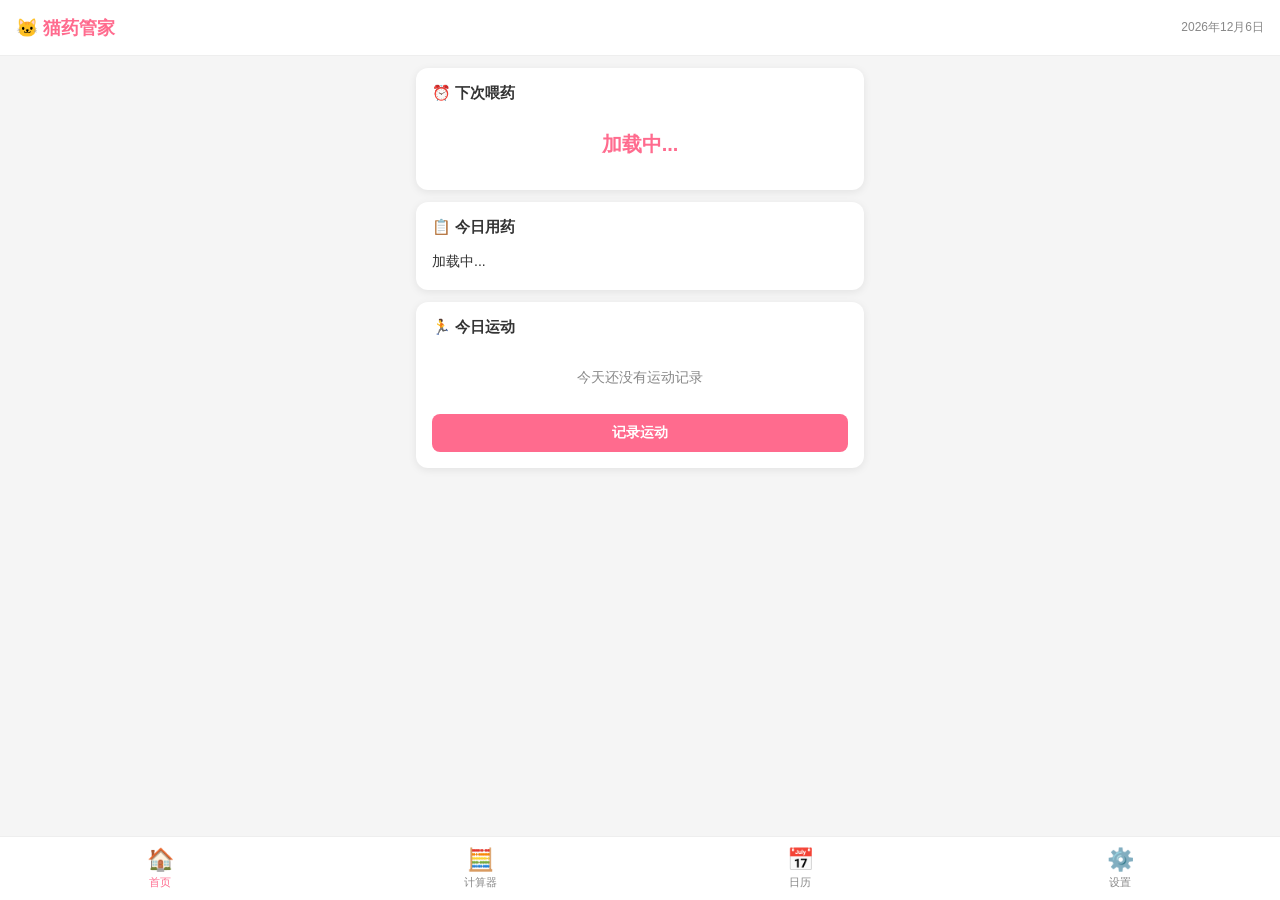
==== app/src/main/assets/index.html @ 270c955c "Initial commit: CatMed - pet medication tracking app" ====
<!DOCTYPE html>
<html lang="zh-CN">
<head>
<meta charset="UTF-8">
<meta name="viewport" content="width=device-width,initial-scale=1.0,maximum-scale=1.0,user-scalable=no">
<title>猫药管家</title>
<link rel="stylesheet" href="css/style.css">
</head>
<body>

<!-- ===== 顶部导航 ===== -->
<header id="appHeader">
    <div class="header-title">🐱 猫药管家</div>
    <div class="header-date" id="headerDate"></div>
</header>

<!-- ===== 页面容器 ===== -->
<main id="appContent">

    <!-- ========== 首页 ========== -->
    <section id="page-home" class="page active">
        <div class="card">
            <div class="card-title">⏰ 下次喂药</div>
            <div id="nextReminder" class="next-reminder">加载中...</div>
        </div>
        <div class="card">
            <div class="card-title">📋 今日用药</div>
            <div id="todayMeds" class="today-list">加载中...</div>
        </div>
        <div class="card">
            <div class="card-title">🏃 今日运动</div>
            <div id="todayExercise" class="today-list">
                <div class="empty-state">今天还没有运动记录</div>
            </div>
            <button class="btn btn-primary btn-full" onclick="recordExercise()">记录运动</button>
        </div>
    </section>

    <!-- ========== 计算器 ========== -->
    <section id="page-calc" class="page">
        <div class="card">
            <div class="card-title">🧮 分药计算器</div>
            <div class="calc-form">
                <label class="calc-label">猫咪体重 (kg)</label>
                <input type="number" id="calcWeight" class="calc-input" step="0.1" placeholder="例如: 5.0">
                <label class="calc-label">医嘱剂量 (mg/kg)</label>
                <input type="number" id="calcDosage" class="calc-input" step="0.5" placeholder="例如: 5">
                <label class="calc-label">药片规格 (mg/片)</label>
                <input type="number" id="calcStrength" class="calc-input" step="0.1" placeholder="例如: 30">
                <div id="quickStrength" class="quick-preset"></div>
                <button class="btn btn-primary btn-full" onclick="doCalc()">计算</button>
            </div>
            <div id="calcResult" class="calc-result" style="display:none"></div>
        </div>
    </section>

    <!-- ========== 日历 ========== -->
    <section id="page-calendar" class="page">
        <div class="card">
            <div class="calendar-nav">
                <button class="btn-icon" onclick="changeMonth(-1)">‹</button>
                <span id="calMonthYear" class="cal-month-label"></span>
                <button class="btn-icon" onclick="changeMonth(1)">›</button>
            </div>
            <div class="cal-weekdays">
                <span>日</span><span>一</span><span>二</span><span>三</span><span>四</span><span>五</span><span>六</span>
            </div>
            <div id="calGrid" class="cal-grid"></div>
        </div>
        <div class="card">
            <div class="card-title">📝 该日详情</div>
            <div id="dayDetail" class="day-detail">点击日历中的某天查看详情</div>
        </div>
    </section>

    <!-- ========== 设置 ========== -->
    <section id="page-settings" class="page">
        <!-- 药品管理 -->
        <div class="card">
            <div class="card-title">💊 药品/补剂管理</div>
            <div id="medList" class="settings-list"></div>
            <button class="btn btn-outline btn-full" onclick="showAddMed()">+ 添加药品/补剂</button>
        </div>
        <!-- 当前体重 -->
        <div class="card">
            <div class="card-title">⚖️ 当前体重</div>
            <div id="currentWeight" class="settings-info">未记录</div>
            <div class="inline-form">
                <input type="number" id="newWeight" class="calc-input" step="0.1" placeholder="体重(kg)">
                <button class="btn btn-primary" onclick="saveWeight()">记录</button>
            </div>
        </div>
        <!-- 权限 -->
        <div class="card">
            <div class="card-title">🔐 权限设置</div>
            <div id="permStatus" class="settings-info">检查中...</div>
            <button class="btn btn-outline btn-full" onclick="requestPerms()">去设置权限</button>
        </div>
    </section>

</main>

<!-- ===== 底部导航 ===== -->
<nav id="bottomNav">
    <button class="nav-item active" data-page="home">
        <span class="nav-icon">🏠</span>
        <span class="nav-label">首页</span>
    </button>
    <button class="nav-item" data-page="calc">
        <span class="nav-icon">🧮</span>
        <span class="nav-label">计算器</span>
    </button>
    <button class="nav-item" data-page="calendar">
        <span class="nav-icon">📅</span>
        <span class="nav-label">日历</span>
    </button>
    <button class="nav-item" data-page="settings">
        <span class="nav-icon">⚙️</span>
        <span class="nav-label">设置</span>
    </button>
</nav>

<!-- ===== 添加药品弹窗 ===== -->
<div id="medModal" class="modal-overlay" style="display:none">
    <div class="modal-content">
        <div class="modal-title">添加药品/补剂</div>
        <label class="calc-label">名称</label>
        <input type="text" id="medName" class="calc-input" placeholder="如: 左乙拉西坦">
        <label class="calc-label">类型</label>
        <select id="medType" class="calc-input">
            <option value="drug">💊 药品</option>
            <option value="supplement">🧪 补剂</option>
        </select>
        <div id="strengthGroup">
            <label class="calc-label">每片 mg 数</label>
            <input type="number" id="medStrength" class="calc-input" step="0.1" placeholder="如: 30">
        </div>
        <div class="modal-buttons">
            <button class="btn btn-outline" onclick="closeModal()">取消</button>
            <button class="btn btn-primary" onclick="saveMed()">保存</button>
        </div>
    </div>
</div>

<script src="js/app.js"></script>
</body>
</html>
---- app/src/main/assets/css/style.css ----
/* ===================================
   猫药管家 — 样式文件
   你可以自由修改颜色、间距、字体等
   =================================== */

:root {
    /* 主色调（粉色系，可改成你喜欢的） */
    --color-primary: #FF6B8E;
    --color-primary-dark: #D94A6E;
    --color-primary-light: #FFE0E8;

    /* 辅助色 */
    --color-secondary: #4ECDC4;
    --color-success: #4CAF50;
    --color-warning: #FF9800;
    --color-danger: #F44336;

    /* 中性色 */
    --color-bg: #F5F5F5;
    --color-surface: #FFFFFF;
    --color-text: #333333;
    --color-text-secondary: #888888;
    --color-border: #EEEEEE;

    /* 尺寸 */
    --nav-height: 64px;
    --header-height: 56px;
    --radius: 12px;
    --radius-sm: 8px;
    --shadow: 0 2px 8px rgba(0,0,0,0.08);
}

* { margin: 0; padding: 0; box-sizing: border-box; }
body {
    font-family: -apple-system, BlinkMacSystemFont, "Segoe UI", Roboto, sans-serif;
    background: var(--color-bg);
    color: var(--color-text);
    padding-top: var(--header-height);
    padding-bottom: var(--nav-height);
    min-height: 100vh;
    -webkit-tap-highlight-color: transparent;
}

/* ===== 顶部栏 ===== */
#appHeader {
    position: fixed;
    top: 0;
    left: 0;
    right: 0;
    height: var(--header-height);
    background: var(--color-surface);
    display: flex;
    align-items: center;
    justify-content: space-between;
    padding: 0 16px;
    z-index: 100;
    border-bottom: 1px solid var(--color-border);
}
.header-title { font-size: 18px; font-weight: 700; color: var(--color-primary); }
.header-date { font-size: 12px; color: var(--color-text-secondary); }

/* ===== 页面容器 ===== */
#appContent {
    max-width: 480px;
    margin: 0 auto;
    padding: 12px 16px;
}
.page { display: none; }
.page.active { display: block; }

/* ===== 卡片 ===== */
.card {
    background: var(--color-surface);
    border-radius: var(--radius);
    padding: 16px;
    margin-bottom: 12px;
    box-shadow: var(--shadow);
}
.card-title {
    font-size: 15px;
    font-weight: 600;
    color: var(--color-text);
    margin-bottom: 12px;
}
.card-title:empty { display: none; }

/* ===== 首页 ===== */
.next-reminder {
    font-size: 20px;
    font-weight: 700;
    color: var(--color-primary);
    text-align: center;
    padding: 16px 0;
}
.today-list { font-size: 14px; line-height: 1.8; }
.today-item {
    display: flex;
    align-items: center;
    justify-content: space-between;
    padding: 8px 0;
    border-bottom: 1px solid var(--color-border);
}
.today-item:last-child { border-bottom: none; }
.today-item .status-taken { color: var(--color-success); }
.today-item .status-missed { color: var(--color-danger); }
.today-item .time { color: var(--color-text-secondary); font-size: 12px; }

/* ===== 计算器 ===== */
.calc-form { display: flex; flex-direction: column; gap: 8px; }
.calc-label { font-size: 13px; color: var(--color-text-secondary); margin-top: 4px; }
.calc-input {
    width: 100%;
    padding: 12px;
    border: 1px solid var(--color-border);
    border-radius: var(--radius-sm);
    font-size: 16px;
    background: var(--color-bg);
    color: var(--color-text);
}
.calc-input:focus {
    outline: none;
    border-color: var(--color-primary);
}
.quick-preset {
    display: flex;
    gap: 8px;
    flex-wrap: wrap;
    margin: 4px 0;
}
.quick-preset button {
    padding: 4px 12px;
    border: 1px solid var(--color-border);
    border-radius: 20px;
    background: var(--color-surface);
    color: var(--color-text-secondary);
    font-size: 12px;
    cursor: pointer;
}
.calc-result {
    margin-top: 16px;
    padding: 16px;
    background: var(--color-primary-light);
    border-radius: var(--radius-sm);
    text-align: center;
}
.calc-result .result-main {
    font-size: 28px;
    font-weight: 700;
    color: var(--color-primary-dark);
}
.calc-result .result-sub {
    font-size: 14px;
    color: var(--color-text-secondary);
    margin-top: 8px;
    line-height: 1.6;
}

/* ===== 日历 ===== */
.calendar-nav {
    display: flex;
    align-items: center;
    justify-content: space-between;
    margin-bottom: 12px;
}
.cal-month-label { font-size: 16px; font-weight: 600; }
.btn-icon {
    width: 36px; height: 36px;
    border: none;
    background: var(--color-bg);
    border-radius: 50%;
    font-size: 20px;
    cursor: pointer;
    display: flex;
    align-items: center;
    justify-content: center;
    color: var(--color-text);
}
.cal-weekdays {
    display: grid;
    grid-template-columns: repeat(7, 1fr);
    text-align: center;
    font-size: 12px;
    color: var(--color-text-secondary);
    margin-bottom: 4px;
}
.cal-grid {
    display: grid;
    grid-template-columns: repeat(7, 1fr);
    gap: 2px;
}
.cal-day {
    aspect-ratio: 1;
    display: flex;
    flex-direction: column;
    align-items: center;
    justify-content: center;
    font-size: 14px;
    border-radius: var(--radius-sm);
    cursor: pointer;
    position: relative;
    min-height: 40px;
}
.cal-day.other-month { color: #CCC; }
.cal-day.today { font-weight: 700; background: var(--color-primary-light); }
.cal-day.selected { background: var(--color-primary); color: white; }
.cal-day .dots {
    display: flex;
    gap: 3px;
    margin-top: 2px;
}
.cal-day .dot {
    width: 5px; height: 5px;
    border-radius: 50%;
}
.cal-day .dot.med { background: var(--color-primary); }
.cal-day .dot.exercise { background: var(--color-secondary); }

/* ===== 日期详情 ===== */
.day-detail { font-size: 14px; line-height: 1.8; min-height: 40px; }
.day-detail-item {
    display: flex;
    align-items: center;
    gap: 8px;
    padding: 6px 0;
    border-bottom: 1px solid var(--color-border);
}
.day-detail-item:last-child { border-bottom: none; }

/* ===== 设置 ===== */
.settings-list { margin-bottom: 8px; }
.settings-item {
    display: flex;
    align-items: center;
    justify-content: space-between;
    padding: 10px 0;
    border-bottom: 1px solid var(--color-border);
}
.settings-item:last-child { border-bottom: none; }
.settings-item .med-name { font-weight: 600; }
.settings-item .med-info { font-size: 12px; color: var(--color-text-secondary); }
.settings-info {
    font-size: 14px;
    color: var(--color-text-secondary);
    margin-bottom: 8px;
}

.inline-form {
    display: flex;
    gap: 8px;
    align-items: center;
}
.inline-form .calc-input { flex: 1; }

/* ===== 空状态 ===== */
.empty-state {
    text-align: center;
    color: var(--color-text-secondary);
    padding: 16px 0;
    font-size: 14px;
}

/* ===== 按钮 ===== */
.btn {
    padding: 10px 20px;
    border: none;
    border-radius: var(--radius-sm);
    font-size: 14px;
    font-weight: 600;
    cursor: pointer;
    transition: opacity 0.2s;
}
.btn:active { opacity: 0.7; }
.btn-full { width: 100%; margin-top: 8px; }
.btn-primary { background: var(--color-primary); color: white; }
.btn-outline { background: var(--color-surface); color: var(--color-primary); border: 1px solid var(--color-primary); }

/* ===== 底部导航 ===== */
#bottomNav {
    position: fixed;
    bottom: 0;
    left: 0;
    right: 0;
    height: var(--nav-height);
    background: var(--color-surface);
    display: flex;
    border-top: 1px solid var(--color-border);
    z-index: 100;
}
.nav-item {
    flex: 1;
    display: flex;
    flex-direction: column;
    align-items: center;
    justify-content: center;
    gap: 2px;
    border: none;
    background: none;
    color: var(--color-text-secondary);
    cursor: pointer;
    padding: 4px;
}
.nav-item.active { color: var(--color-primary); }
.nav-icon { font-size: 22px; }
.nav-label { font-size: 11px; }

/* ===== 弹窗 ===== */
.modal-overlay {
    position: fixed;
    top: 0; left: 0; right: 0; bottom: 0;
    background: rgba(0,0,0,0.4);
    z-index: 200;
    display: flex;
    align-items: center;
    justify-content: center;
    padding: 24px;
}
.modal-content {
    background: var(--color-surface);
    border-radius: var(--radius);
    padding: 24px;
    width: 100%;
    max-width: 400px;
}
.modal-title { font-size: 18px; font-weight: 700; margin-bottom: 16px; }
.modal-buttons {
    display: flex;
    gap: 8px;
    margin-top: 16px;
}
.modal-buttons .btn { flex: 1; }
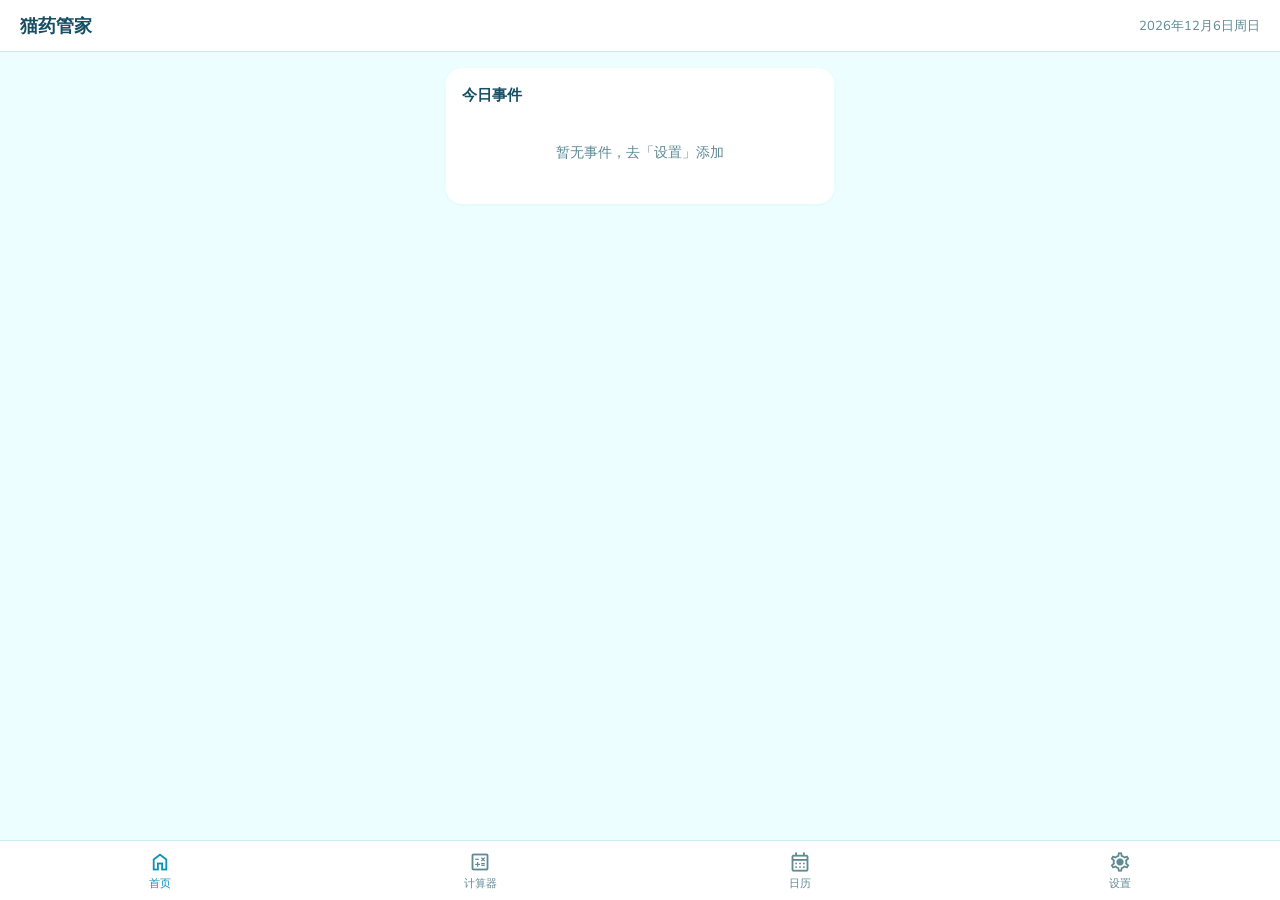
==== commit de315ded: "feat: 升级 v2 UI，通用事件模型，本地字体 - 替换 v2 全新 UI（青色系，Material Symbols 图标） - 通用事件类型系统（自定义名称/图标/颜色/每日目标/提醒） - " ====
--- a/app/src/main/assets/index.html
+++ b/app/src/main/assets/index.html
@@ -8,136 +8,140 @@
 </head>
 <body>
 
-<!-- ===== 顶部导航 ===== -->
-<header id="appHeader">
-    <div class="header-title">🐱 猫药管家</div>
-    <div class="header-date" id="headerDate"></div>
+<header class="header">
+    <h1>猫药管家</h1>
+    <span class="date" id="headerDate"></span>
 </header>
 
-<!-- ===== 页面容器 ===== -->
-<main id="appContent">
+<main class="main">
 
-    <!-- ========== 首页 ========== -->
+    <!-- ===== 首页 ===== -->
     <section id="page-home" class="page active">
         <div class="card">
-            <div class="card-title">⏰ 下次喂药</div>
-            <div id="nextReminder" class="next-reminder">加载中...</div>
-        </div>
-        <div class="card">
-            <div class="card-title">📋 今日用药</div>
-            <div id="todayMeds" class="today-list">加载中...</div>
-        </div>
-        <div class="card">
-            <div class="card-title">🏃 今日运动</div>
-            <div id="todayExercise" class="today-list">
-                <div class="empty-state">今天还没有运动记录</div>
+            <div class="card-header">
+                <span class="card-title">今日事件</span>
+                <span class="card-subtitle" id="todaySummary"></span>
             </div>
-            <button class="btn btn-primary btn-full" onclick="recordExercise()">记录运动</button>
+            <div id="eventList"><div class="empty-events">暂无事件，去「设置」添加</div></div>
         </div>
     </section>
 
-    <!-- ========== 计算器 ========== -->
+    <!-- ===== 计算器 ===== -->
     <section id="page-calc" class="page">
         <div class="card">
-            <div class="card-title">🧮 分药计算器</div>
-            <div class="calc-form">
-                <label class="calc-label">猫咪体重 (kg)</label>
-                <input type="number" id="calcWeight" class="calc-input" step="0.1" placeholder="例如: 5.0">
-                <label class="calc-label">医嘱剂量 (mg/kg)</label>
-                <input type="number" id="calcDosage" class="calc-input" step="0.5" placeholder="例如: 5">
-                <label class="calc-label">药片规格 (mg/片)</label>
-                <input type="number" id="calcStrength" class="calc-input" step="0.1" placeholder="例如: 30">
-                <div id="quickStrength" class="quick-preset"></div>
-                <button class="btn btn-primary btn-full" onclick="doCalc()">计算</button>
+            <div class="card-title" style="margin-bottom:14px">分药计算器</div>
+            <div class="calc-group">
+                <label class="calc-label">猫咪体重</label>
+                <input type="number" class="calc-input" id="calcWeight" step="0.1" placeholder="kg，例：5.0">
             </div>
-            <div id="calcResult" class="calc-result" style="display:none"></div>
+            <div class="calc-group">
+                <label class="calc-label">医嘱剂量</label>
+                <input type="number" class="calc-input" id="calcDosage" step="0.5" placeholder="mg/kg，例：5">
+            </div>
+            <div class="calc-group">
+                <label class="calc-label">药片规格</label>
+                <input type="number" class="calc-input" id="calcStrength" step="0.1" placeholder="mg/片，例：30">
+                <div class="calc-quick" id="quickPills"></div>
+            </div>
+            <button class="btn btn-primary btn-full" onclick="doCalc()">计算</button>
+            <div class="calc-result" id="calcResult">
+                <div class="big-num" id="calcMainResult"></div>
+                <div class="detail" id="calcDetail"></div>
+            </div>
         </div>
     </section>
 
-    <!-- ========== 日历 ========== -->
-    <section id="page-calendar" class="page">
+    <!-- ===== 日历 ===== -->
+    <section id="page-cal" class="page">
         <div class="card">
-            <div class="calendar-nav">
-                <button class="btn-icon" onclick="changeMonth(-1)">‹</button>
-                <span id="calMonthYear" class="cal-month-label"></span>
-                <button class="btn-icon" onclick="changeMonth(1)">›</button>
+            <div class="cal-nav">
+                <button onclick="changeMonth(-1)">‹</button>
+                <span class="cal-month-label" id="calLabel"></span>
+                <button onclick="changeMonth(1)">›</button>
             </div>
-            <div class="cal-weekdays">
-                <span>日</span><span>一</span><span>二</span><span>三</span><span>四</span><span>五</span><span>六</span>
-            </div>
-            <div id="calGrid" class="cal-grid"></div>
+            <div class="cal-weekdays"><span>日</span><span>一</span><span>二</span><span>三</span><span>四</span><span>五</span><span>六</span></div>
+            <div class="cal-grid" id="calGrid"></div>
+            <div class="cal-legend" id="calLegend"></div>
         </div>
         <div class="card">
-            <div class="card-title">📝 该日详情</div>
-            <div id="dayDetail" class="day-detail">点击日历中的某天查看详情</div>
+            <div class="card-title" style="margin-bottom:8px">日详情</div>
+            <div class="day-summary" id="daySummary"></div>
+        </div>
+        <div class="card">
+            <div class="card-title" style="margin-bottom:8px">本月统计</div>
+            <div id="monthStats" style="font-size:14px;line-height:2"></div>
         </div>
     </section>
 
-    <!-- ========== 设置 ========== -->
+    <!-- ===== 设置 ===== -->
     <section id="page-settings" class="page">
-        <!-- 药品管理 -->
         <div class="card">
-            <div class="card-title">💊 药品/补剂管理</div>
-            <div id="medList" class="settings-list"></div>
-            <button class="btn btn-outline btn-full" onclick="showAddMed()">+ 添加药品/补剂</button>
-        </div>
-        <!-- 当前体重 -->
-        <div class="card">
-            <div class="card-title">⚖️ 当前体重</div>
-            <div id="currentWeight" class="settings-info">未记录</div>
-            <div class="inline-form">
-                <input type="number" id="newWeight" class="calc-input" step="0.1" placeholder="体重(kg)">
-                <button class="btn btn-primary" onclick="saveWeight()">记录</button>
+            <div class="card-header">
+                <span class="card-title">事件类型</span>
+                <button class="btn btn-sm btn-outline" onclick="showAddType()">+ 添加</button>
             </div>
-        </div>
-        <!-- 权限 -->
-        <div class="card">
-            <div class="card-title">🔐 权限设置</div>
-            <div id="permStatus" class="settings-info">检查中...</div>
-            <button class="btn btn-outline btn-full" onclick="requestPerms()">去设置权限</button>
+            <div id="typeList"><div class="empty-events">暂无事件类型</div></div>
         </div>
     </section>
 
 </main>
 
-<!-- ===== 底部导航 ===== -->
-<nav id="bottomNav">
-    <button class="nav-item active" data-page="home">
-        <span class="nav-icon">🏠</span>
-        <span class="nav-label">首页</span>
-    </button>
-    <button class="nav-item" data-page="calc">
-        <span class="nav-icon">🧮</span>
-        <span class="nav-label">计算器</span>
-    </button>
-    <button class="nav-item" data-page="calendar">
-        <span class="nav-icon">📅</span>
-        <span class="nav-label">日历</span>
-    </button>
-    <button class="nav-item" data-page="settings">
-        <span class="nav-icon">⚙️</span>
-        <span class="nav-label">设置</span>
-    </button>
+<nav class="nav">
+    <button class="nav-item active" data-tab="home"><span class="nav-icon m-icon">home</span>首页</button>
+    <button class="nav-item" data-tab="calc"><span class="nav-icon m-icon">calculate</span>计算器</button>
+    <button class="nav-item" data-tab="cal"><span class="nav-icon m-icon">calendar_month</span>日历</button>
+    <button class="nav-item" data-tab="settings"><span class="nav-icon m-icon">settings</span>设置</button>
 </nav>
 
-<!-- ===== 添加药品弹窗 ===== -->
-<div id="medModal" class="modal-overlay" style="display:none">
-    <div class="modal-content">
-        <div class="modal-title">添加药品/补剂</div>
-        <label class="calc-label">名称</label>
-        <input type="text" id="medName" class="calc-input" placeholder="如: 左乙拉西坦">
-        <label class="calc-label">类型</label>
-        <select id="medType" class="calc-input">
-            <option value="drug">💊 药品</option>
-            <option value="supplement">🧪 补剂</option>
-        </select>
-        <div id="strengthGroup">
-            <label class="calc-label">每片 mg 数</label>
-            <input type="number" id="medStrength" class="calc-input" step="0.1" placeholder="如: 30">
+<!-- ===== 添加/编辑事件类型弹窗 ===== -->
+<div class="modal-overlay" id="typeModal" style="display:none">
+    <div class="modal">
+        <h3 id="typeModalTitle">添加事件类型</h3>
+        <input type="hidden" id="editTypeId">
+        <div class="field">
+            <label>名称</label>
+            <input type="text" id="typeName" placeholder="如：喂药、运动、喝水">
         </div>
-        <div class="modal-buttons">
-            <button class="btn btn-outline" onclick="closeModal()">取消</button>
-            <button class="btn btn-primary" onclick="saveMed()">保存</button>
+        <div class="field">
+            <label>图标</label>
+            <select id="typeIcon">
+                <option value="pill">pill 药品</option>
+                <option value="exercise">exercise 运动</option>
+                <option value="water_drop">water_drop 喝水</option>
+                <option value="science">science 补剂</option>
+                <option value="restaurant">restaurant 饮食</option>
+                <option value="menu_book">menu_book 阅读</option>
+                <option value="pets">pets 宠物</option>
+                <option value="favorite">favorite 重要</option>
+            </select>
+        </div>
+        <div class="field">
+            <label>颜色</label>
+            <select id="typeColor">
+                <option value="#5B8DEF">蓝</option>
+                <option value="#4CAF50">绿</option>
+                <option value="#F5A623">橙</option>
+                <option value="#EF6B6B">红</option>
+                <option value="#9B59B6">紫</option>
+                <option value="#1ABC9C">青</option>
+            </select>
+        </div>
+        <div class="field">
+            <label>每日目标次数</label>
+            <input type="number" id="typeDaily" value="2" min="1" max="10">
+        </div>
+        <div class="field switch-wrap">
+            <button class="event-type-toggle on" id="typeRemindToggle" onclick="toggleRemind()"></button>
+            <label>开启定时提醒</label>
+        </div>
+        <div class="field" id="remindTimesField">
+            <label>提醒时间</label>
+            <div class="time-pills" id="remindPills"></div>
+            <button class="add-time-btn" onclick="addRemindTime()">+ 添加时间</button>
+        </div>
+        <div class="btn-row">
+            <button class="btn btn-outline" onclick="closeTypeModal()">取消</button>
+            <button class="btn btn-primary" onclick="saveType()">保存</button>
         </div>
     </div>
 </div>
--- a/app/src/main/assets/css/style.css
+++ b/app/src/main/assets/css/style.css
@@ -1,330 +1,329 @@
-/* ===================================
-   猫药管家 — 样式文件
-   你可以自由修改颜色、间距、字体等
-   =================================== */
+/* =============================
+   猫药管家 v2 — 样式文件
+   ============================= */
+
+/* ---- 本地字体 ---- */
+@font-face { font-family:'Nunito Sans'; font-weight:300; src:url('../fonts/NunitoSans-300.ttf'); }
+@font-face { font-family:'Nunito Sans'; font-weight:400; src:url('../fonts/NunitoSans-400.ttf'); }
+@font-face { font-family:'Nunito Sans'; font-weight:500; src:url('../fonts/NunitoSans-500.ttf'); }
+@font-face { font-family:'Nunito Sans'; font-weight:600; src:url('../fonts/NunitoSans-600.ttf'); }
+@font-face { font-family:'Nunito Sans'; font-weight:700; src:url('../fonts/NunitoSans-700.ttf'); }
+@font-face { font-family:'Varela Round'; font-weight:400; src:url('../fonts/VarelaRound-400.ttf'); }
+@font-face { font-family:'Material Symbols Outlined'; src:url('../fonts/MaterialSymbolsOutlined.ttf'); }
+
+.m-icon {
+    font-family:'Material Symbols Outlined'; font-weight:400; font-style:normal;
+    font-size:20px; line-height:1; display:inline-block; vertical-align:middle;
+}
+.m-icon.lg { font-size:28px; }
+.m-icon.xl { font-size:36px; }
 
 :root {
-    /* 主色调（粉色系，可改成你喜欢的） */
-    --color-primary: #FF6B8E;
-    --color-primary-dark: #D94A6E;
-    --color-primary-light: #FFE0E8;
-
-    /* 辅助色 */
-    --color-secondary: #4ECDC4;
-    --color-success: #4CAF50;
-    --color-warning: #FF9800;
-    --color-danger: #F44336;
-
-    /* 中性色 */
-    --color-bg: #F5F5F5;
-    --color-surface: #FFFFFF;
-    --color-text: #333333;
-    --color-text-secondary: #888888;
-    --color-border: #EEEEEE;
-
-    /* 尺寸 */
-    --nav-height: 64px;
-    --header-height: 56px;
-    --radius: 12px;
-    --radius-sm: 8px;
-    --shadow: 0 2px 8px rgba(0,0,0,0.08);
-}
-
-* { margin: 0; padding: 0; box-sizing: border-box; }
+    --c-primary: #0891B2;
+    --c-primary-light: #E0F7FA;
+    --c-secondary: #22D3EE;
+    --c-cta: #059669;
+    --c-danger: #E57373;
+    --c-success: #43A047;
+    --c-warning: #FFA726;
+    --c-bg: #ECFEFF;
+    --c-surface: #FFFFFF;
+    --c-text: #164E63;
+    --c-text-secondary: #5E8A94;
+    --c-border: #CCEBF2;
+    --c-divider: #E0F2F4;
+    --font-heading: 'Varela Round','PingFang SC',sans-serif;
+    --font-body: 'Nunito Sans','PingFang SC',sans-serif;
+    --radius: 16px;
+    --radius-sm: 10px;
+    --shadow: 0 1px 3px rgba(8,145,178,0.06);
+    --header-h: 52px;
+    --nav-h: 60px;
+}
+
+* { margin:0; padding:0; box-sizing:border-box; }
+
 body {
-    font-family: -apple-system, BlinkMacSystemFont, "Segoe UI", Roboto, sans-serif;
-    background: var(--color-bg);
-    color: var(--color-text);
-    padding-top: var(--header-height);
-    padding-bottom: var(--nav-height);
+    font-family: var(--font-body);
+    background: var(--c-bg);
+    color: var(--c-text);
+    padding: var(--header-h) 0 var(--nav-h) 0;
     min-height: 100vh;
     -webkit-tap-highlight-color: transparent;
 }
 
-/* ===== 顶部栏 ===== */
-#appHeader {
-    position: fixed;
-    top: 0;
-    left: 0;
-    right: 0;
-    height: var(--header-height);
-    background: var(--color-surface);
-    display: flex;
-    align-items: center;
+/* ---- 顶部栏 ---- */
+.header {
+    position: fixed; top:0; left:0; right:0; z-index:100;
+    height: var(--header-h);
+    background: var(--c-surface);
+    border-bottom: 1px solid var(--c-border);
+    display: flex; align-items: center; padding: 0 20px;
     justify-content: space-between;
-    padding: 0 16px;
-    z-index: 100;
-    border-bottom: 1px solid var(--color-border);
-}
-.header-title { font-size: 18px; font-weight: 700; color: var(--color-primary); }
-.header-date { font-size: 12px; color: var(--color-text-secondary); }
-
-/* ===== 页面容器 ===== */
-#appContent {
-    max-width: 480px;
-    margin: 0 auto;
-    padding: 12px 16px;
-}
-.page { display: none; }
-.page.active { display: block; }
-
-/* ===== 卡片 ===== */
+}
+.header h1 { font-size: 18px; font-weight: 600; }
+.header .date { font-size: 13px; color: var(--c-text-secondary); }
+
+/* ---- 内容区 ---- */
+.main { max-width:420px; margin:0 auto; padding:16px 16px 24px; }
+.page { display:none; }
+.page.active { display:block; }
+
+/* ---- 卡片 ---- */
 .card {
-    background: var(--color-surface);
+    background: var(--c-surface);
     border-radius: var(--radius);
-    padding: 16px;
+    padding: 18px 16px;
     margin-bottom: 12px;
     box-shadow: var(--shadow);
 }
-.card-title {
-    font-size: 15px;
-    font-weight: 600;
-    color: var(--color-text);
-    margin-bottom: 12px;
-}
-.card-title:empty { display: none; }
-
-/* ===== 首页 ===== */
-.next-reminder {
-    font-size: 20px;
-    font-weight: 700;
-    color: var(--color-primary);
-    text-align: center;
-    padding: 16px 0;
-}
-.today-list { font-size: 14px; line-height: 1.8; }
-.today-item {
-    display: flex;
-    align-items: center;
-    justify-content: space-between;
-    padding: 8px 0;
-    border-bottom: 1px solid var(--color-border);
-}
-.today-item:last-child { border-bottom: none; }
-.today-item .status-taken { color: var(--color-success); }
-.today-item .status-missed { color: var(--color-danger); }
-.today-item .time { color: var(--color-text-secondary); font-size: 12px; }
-
-/* ===== 计算器 ===== */
-.calc-form { display: flex; flex-direction: column; gap: 8px; }
-.calc-label { font-size: 13px; color: var(--color-text-secondary); margin-top: 4px; }
+.card-header {
+    display: flex; align-items: center; justify-content: space-between;
+    margin-bottom: 14px;
+}
+.card-title { font-size:15px; font-weight:600; font-family:var(--font-heading); }
+.card-subtitle { font-size:12px; color:var(--c-text-secondary); }
+
+/* ---- 今日事件 ---- */
+.event-row {
+    display: flex; align-items: center;
+    padding: 14px 0;
+    border-bottom: 1px solid var(--c-divider);
+    gap: 12px;
+}
+.event-row:last-child { border-bottom:none; }
+.event-icon {
+    width:40px; height:40px; border-radius:12px;
+    display:flex; align-items:center; justify-content:center;
+    font-size:20px; flex-shrink:0;
+}
+.event-info { flex:1; min-width:0; }
+.event-name { font-size:15px; font-weight:600; }
+.event-progress-text { font-size:12px; color:var(--c-text-secondary); margin-top:2px; }
+.event-actions { display:flex; gap:6px; flex-shrink:0; }
+.event-record-btn {
+    width:36px; height:36px; border-radius:50%;
+    border:2px solid var(--c-border);
+    background:var(--c-surface);
+    font-size:18px; cursor:pointer;
+    display:flex; align-items:center; justify-content:center;
+    transition:all 0.15s;
+}
+.event-record-btn.done { background:var(--c-success); border-color:var(--c-success); color:white; }
+.event-record-btn.pending { border-color:#DDD; }
+.event-record-btn:active { transform:scale(0.92); }
+.event-bar-wrap {
+    height:4px; background:var(--c-divider); border-radius:2px;
+    margin-top:4px; overflow:hidden;
+}
+.event-bar-fill {
+    height:100%; border-radius:2px;
+    transition:width 0.3s ease;
+}
+.empty-events {
+    text-align:center; padding:24px 0;
+    color:var(--c-text-secondary); font-size:14px;
+}
+
+/* ---- 计算器 ---- */
+.calc-group { margin-bottom:14px; }
+.calc-label {
+    font-size:13px; font-weight:500; color:var(--c-text-secondary);
+    margin-bottom:6px; display:block;
+}
 .calc-input {
-    width: 100%;
-    padding: 12px;
-    border: 1px solid var(--color-border);
-    border-radius: var(--radius-sm);
-    font-size: 16px;
-    background: var(--color-bg);
-    color: var(--color-text);
-}
-.calc-input:focus {
-    outline: none;
-    border-color: var(--color-primary);
-}
-.quick-preset {
-    display: flex;
-    gap: 8px;
-    flex-wrap: wrap;
-    margin: 4px 0;
-}
-.quick-preset button {
-    padding: 4px 12px;
-    border: 1px solid var(--color-border);
-    border-radius: 20px;
-    background: var(--color-surface);
-    color: var(--color-text-secondary);
-    font-size: 12px;
-    cursor: pointer;
+    width:100%; padding:12px 14px;
+    border:1px solid var(--c-border); border-radius:var(--radius-sm);
+    font-size:16px; background:var(--c-bg);
+    outline:none; transition:border-color 0.2s;
+}
+.calc-input:focus { border-color:var(--c-primary); }
+.calc-quick {
+    display:flex; gap:6px; flex-wrap:wrap; margin-top:8px;
+}
+.calc-quick button {
+    padding:6px 14px; border-radius:20px;
+    border:1px solid var(--c-border);
+    background:var(--c-surface);
+    font-size:12px; color:var(--c-text-secondary);
+    cursor:pointer;
 }
 .calc-result {
-    margin-top: 16px;
-    padding: 16px;
-    background: var(--color-primary-light);
-    border-radius: var(--radius-sm);
-    text-align: center;
-}
-.calc-result .result-main {
-    font-size: 28px;
-    font-weight: 700;
-    color: var(--color-primary-dark);
-}
-.calc-result .result-sub {
-    font-size: 14px;
-    color: var(--color-text-secondary);
-    margin-top: 8px;
-    line-height: 1.6;
-}
-
-/* ===== 日历 ===== */
-.calendar-nav {
-    display: flex;
-    align-items: center;
-    justify-content: space-between;
-    margin-bottom: 12px;
-}
-.cal-month-label { font-size: 16px; font-weight: 600; }
-.btn-icon {
-    width: 36px; height: 36px;
-    border: none;
-    background: var(--color-bg);
-    border-radius: 50%;
-    font-size: 20px;
-    cursor: pointer;
-    display: flex;
-    align-items: center;
-    justify-content: center;
-    color: var(--color-text);
-}
+    margin-top:16px; padding:18px;
+    background:var(--c-primary-light);
+    border-radius:var(--radius);
+    display:none;
+}
+.calc-result .big-num {
+    font-size:36px; font-weight:700; color:var(--c-primary);
+    line-height:1.2;
+}
+.calc-result .big-unit { font-size:16px; font-weight:500; margin-left:2px; }
+.calc-result .detail {
+    font-size:13px; color:var(--c-text-secondary);
+    margin-top:10px; line-height:1.7;
+}
+.calc-result .detail span { color:var(--c-text); font-weight:500; }
+
+/* ---- 日历 ---- */
+.cal-nav {
+    display:flex; align-items:center; justify-content:space-between;
+    margin-bottom:16px;
+}
+.cal-nav button {
+    width:32px; height:32px; border:none; border-radius:50%;
+    background:var(--c-bg); font-size:18px; cursor:pointer;
+    display:flex; align-items:center; justify-content:center;
+    color:var(--c-text);
+}
+.cal-month-label { font-size:16px; font-weight:600; }
 .cal-weekdays {
-    display: grid;
-    grid-template-columns: repeat(7, 1fr);
-    text-align: center;
-    font-size: 12px;
-    color: var(--color-text-secondary);
-    margin-bottom: 4px;
-}
-.cal-grid {
-    display: grid;
-    grid-template-columns: repeat(7, 1fr);
-    gap: 2px;
-}
+    display:grid; grid-template-columns:repeat(7,1fr);
+    text-align:center; font-size:11px; color:var(--c-text-secondary);
+    margin-bottom:6px; padding:0 4px;
+}
+.cal-grid { display:grid; grid-template-columns:repeat(7,1fr); gap:2px; }
 .cal-day {
-    aspect-ratio: 1;
-    display: flex;
-    flex-direction: column;
-    align-items: center;
-    justify-content: center;
-    font-size: 14px;
-    border-radius: var(--radius-sm);
-    cursor: pointer;
-    position: relative;
-    min-height: 40px;
-}
-.cal-day.other-month { color: #CCC; }
-.cal-day.today { font-weight: 700; background: var(--color-primary-light); }
-.cal-day.selected { background: var(--color-primary); color: white; }
-.cal-day .dots {
-    display: flex;
-    gap: 3px;
-    margin-top: 2px;
-}
-.cal-day .dot {
-    width: 5px; height: 5px;
-    border-radius: 50%;
-}
-.cal-day .dot.med { background: var(--color-primary); }
-.cal-day .dot.exercise { background: var(--color-secondary); }
-
-/* ===== 日期详情 ===== */
-.day-detail { font-size: 14px; line-height: 1.8; min-height: 40px; }
-.day-detail-item {
-    display: flex;
-    align-items: center;
-    gap: 8px;
-    padding: 6px 0;
-    border-bottom: 1px solid var(--color-border);
-}
-.day-detail-item:last-child { border-bottom: none; }
-
-/* ===== 设置 ===== */
-.settings-list { margin-bottom: 8px; }
-.settings-item {
-    display: flex;
-    align-items: center;
-    justify-content: space-between;
-    padding: 10px 0;
-    border-bottom: 1px solid var(--color-border);
-}
-.settings-item:last-child { border-bottom: none; }
-.settings-item .med-name { font-weight: 600; }
-.settings-item .med-info { font-size: 12px; color: var(--color-text-secondary); }
-.settings-info {
-    font-size: 14px;
-    color: var(--color-text-secondary);
-    margin-bottom: 8px;
-}
-
-.inline-form {
-    display: flex;
-    gap: 8px;
-    align-items: center;
-}
-.inline-form .calc-input { flex: 1; }
-
-/* ===== 空状态 ===== */
-.empty-state {
-    text-align: center;
-    color: var(--color-text-secondary);
-    padding: 16px 0;
-    font-size: 14px;
-}
-
-/* ===== 按钮 ===== */
+    aspect-ratio:1;
+    display:flex; flex-direction:column;
+    align-items:center; justify-content:center;
+    font-size:14px; border-radius:10px;
+    cursor:pointer; position:relative;
+    min-height:38px;
+}
+.cal-day.other { color:#D0D0D6; }
+.cal-day.today { font-weight:700; }
+.cal-day.today::after {
+    content:''; position:absolute; bottom:3px;
+    width:4px; height:4px; border-radius:50%;
+    background:var(--c-primary);
+}
+.cal-day.selected { background:var(--c-primary); color:white; }
+.cal-day.selected.today::after { background:white; }
+.cal-dots { display:flex; gap:3px; margin-top:1px; }
+.cal-dot { width:5px; height:5px; border-radius:50%; }
+.cal-legend {
+    display:flex; gap:16px; margin-top:12px;
+    font-size:12px; color:var(--c-text-secondary);
+}
+.cal-legend-item { display:flex; align-items:center; gap:5px; }
+.cal-legend-dot { width:8px; height:8px; border-radius:50%; }
+.day-summary {
+    font-size:14px; line-height:1.8;
+    min-height:36px;
+}
+.day-summary .no-record {
+    color:var(--c-text-secondary);
+    text-align:center; padding:12px 0;
+}
+
+/* ---- 设置 ---- */
+.event-type-item {
+    display:flex; align-items:center; padding:14px 0;
+    border-bottom:1px solid var(--c-divider); gap:12px;
+}
+.event-type-item:last-child { border-bottom:none; }
+.event-type-icon {
+    width:40px; height:40px; border-radius:12px;
+    display:flex; align-items:center; justify-content:center;
+    font-size:20px; flex-shrink:0;
+}
+.event-type-info { flex:1; }
+.event-type-name { font-size:15px; font-weight:600; }
+.event-type-meta { font-size:12px; color:var(--c-text-secondary); margin-top:2px; }
+.event-type-toggle {
+    width:48px; height:28px; border-radius:14px;
+    border:none; cursor:pointer; position:relative;
+    transition:background 0.2s;
+    background:#DDD;
+}
+.event-type-toggle.on { background:var(--c-primary); }
+.event-type-toggle::after {
+    content:''; position:absolute;
+    width:22px; height:22px; border-radius:50%;
+    background:white; top:3px; left:3px;
+    transition:transform 0.2s;
+}
+.event-type-toggle.on::after { transform:translateX(20px); }
+.delete-btn {
+    background:none; border:none;
+    color:var(--c-danger); font-size:13px;
+    cursor:pointer; padding:4px 8px;
+}
+
+/* ---- 弹窗 ---- */
+.modal-overlay {
+    position:fixed; top:0; left:0; right:0; bottom:0;
+    background:rgba(0,0,0,0.35); z-index:200;
+    display:flex; align-items:center; justify-content:center;
+    padding:24px;
+}
+.modal {
+    background:var(--c-surface); border-radius:var(--radius);
+    padding:24px; width:100%; max-width:380px;
+}
+.modal h3 { font-size:18px; margin-bottom:18px; }
+.modal .field { margin-bottom:14px; }
+.modal .field label {
+    font-size:13px; color:var(--c-text-secondary); display:block; margin-bottom:4px;
+}
+.modal .field input, .modal .field select {
+    width:100%; padding:10px 12px;
+    border:1px solid var(--c-border); border-radius:var(--radius-sm);
+    font-size:15px; outline:none;
+}
+.modal .field input:focus { border-color:var(--c-primary); }
+.modal .btn-row { display:flex; gap:8px; margin-top:20px; }
+.modal .btn-row button { flex:1; }
+.time-pills { display:flex; gap:6px; flex-wrap:wrap; margin-top:6px; }
+.time-pill {
+    padding:6px 14px; border-radius:20px;
+    border:1px solid var(--c-border);
+    background:var(--c-surface);
+    font-size:12px; cursor:pointer;
+    display:flex; align-items:center; gap:4px;
+}
+.time-pill .remove { color:var(--c-danger); cursor:pointer; font-weight:700; }
+.time-pill.selected { border-color:var(--c-primary); background:var(--c-primary-light); }
+.add-time-btn {
+    padding:6px 14px; border-radius:20px;
+    border:1px dashed var(--c-border);
+    background:none;
+    font-size:12px; color:var(--c-text-secondary);
+    cursor:pointer;
+}
+
+/* ---- 按钮 ---- */
 .btn {
-    padding: 10px 20px;
-    border: none;
-    border-radius: var(--radius-sm);
-    font-size: 14px;
-    font-weight: 600;
-    cursor: pointer;
-    transition: opacity 0.2s;
-}
-.btn:active { opacity: 0.7; }
-.btn-full { width: 100%; margin-top: 8px; }
-.btn-primary { background: var(--color-primary); color: white; }
-.btn-outline { background: var(--color-surface); color: var(--color-primary); border: 1px solid var(--color-primary); }
-
-/* ===== 底部导航 ===== */
-#bottomNav {
-    position: fixed;
-    bottom: 0;
-    left: 0;
-    right: 0;
-    height: var(--nav-height);
-    background: var(--color-surface);
-    display: flex;
-    border-top: 1px solid var(--color-border);
-    z-index: 100;
+    padding:12px 20px; border-radius:var(--radius-sm);
+    font-size:15px; font-weight:600; cursor:pointer;
+    border:none; transition:opacity 0.2s;
+}
+.btn:active { opacity:0.75; }
+.btn-primary { background:var(--c-primary); color:white; }
+.btn-outline { background:var(--c-surface); color:var(--c-primary); border:1px solid var(--c-primary); }
+.btn-full { display:block; width:100%; margin-top:8px; }
+.btn-sm { padding:6px 14px; font-size:13px; border-radius:20px; }
+
+/* ---- 底部导航 ---- */
+.nav {
+    position:fixed; bottom:0; left:0; right:0; z-index:100;
+    height:var(--nav-h);
+    background:var(--c-surface);
+    border-top:1px solid var(--c-border);
+    display:flex;
 }
 .nav-item {
-    flex: 1;
-    display: flex;
-    flex-direction: column;
-    align-items: center;
-    justify-content: center;
-    gap: 2px;
-    border: none;
-    background: none;
-    color: var(--color-text-secondary);
-    cursor: pointer;
-    padding: 4px;
-}
-.nav-item.active { color: var(--color-primary); }
-.nav-icon { font-size: 22px; }
-.nav-label { font-size: 11px; }
-
-/* ===== 弹窗 ===== */
-.modal-overlay {
-    position: fixed;
-    top: 0; left: 0; right: 0; bottom: 0;
-    background: rgba(0,0,0,0.4);
-    z-index: 200;
-    display: flex;
-    align-items: center;
-    justify-content: center;
-    padding: 24px;
-}
-.modal-content {
-    background: var(--color-surface);
-    border-radius: var(--radius);
-    padding: 24px;
-    width: 100%;
-    max-width: 400px;
-}
-.modal-title { font-size: 18px; font-weight: 700; margin-bottom: 16px; }
-.modal-buttons {
-    display: flex;
-    gap: 8px;
-    margin-top: 16px;
-}
-.modal-buttons .btn { flex: 1; }
+    flex:1; display:flex; flex-direction:column;
+    align-items:center; justify-content:center;
+    gap:2px; border:none; background:none;
+    color:var(--c-text-secondary);
+    font-size:11px; cursor:pointer;
+    padding:4px;
+}
+.nav-item .nav-icon { font-size:24px; }
+.nav-item.active { color:var(--c-primary); }
+
+/* ---- 开关组件 ---- */
+.switch-wrap { display:flex; align-items:center; gap:8px; }
+.switch-wrap label { font-size:13px; color:var(--c-text-secondary); }
